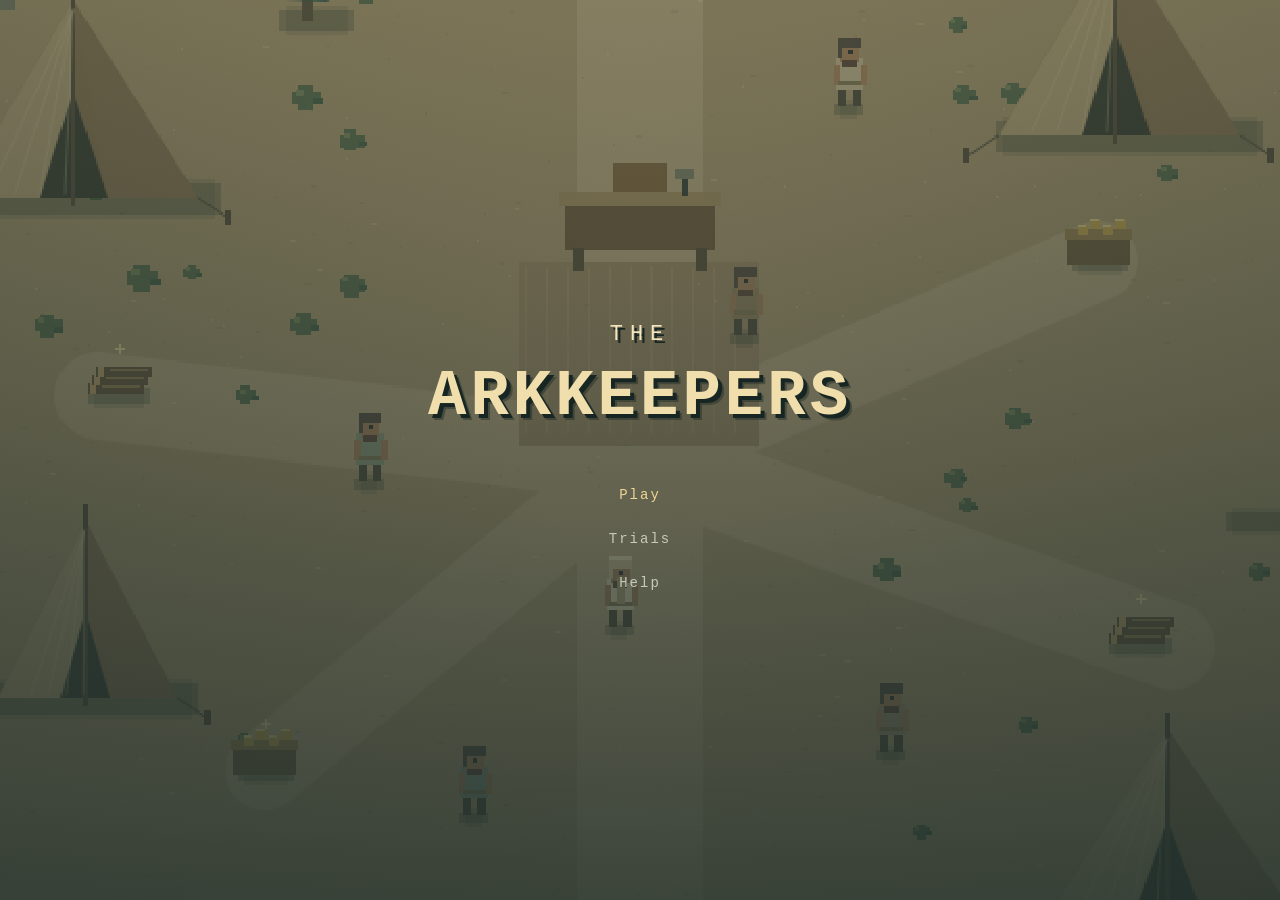
==== docs/index.html @ 7e16235a "Add The Arkkeepers game" ====
<!doctype html><html lang="en"><head><meta charset="utf-8"><meta name="viewport" content="width=device-width,initial-scale=1,viewport-fit=cover"><meta name="theme-color" content="#242b2b"><meta name="description" content="A small pixel-art adventure through the biblical stories of the Ark of the Covenant."><title>The Arkkeepers</title><link rel="stylesheet" href="game.css"><link rel="stylesheet" href="additions.css"></head><body>
<main id="game" aria-label="The Arkkeepers adventure">
<canvas id="world" width="768" height="432" tabindex="0" aria-label="Game world. Walk with WASD or arrow keys. Interact with E or Space. You can also click or tap a destination or object."></canvas>
<div id="hud" hidden><div class="quest"><span id="place"></span><p id="objective" role="status" aria-live="polite"></p><div id="satchel"></div></div><div class="hud-actions"><button id="audio" title="Sound starts with Play" aria-label="Sound on" aria-pressed="true"><span>♪</span><span id="audioLabel">Sound on</span><i class="audio-meter" aria-hidden="true"></i></button><button id="pause" aria-label="Pause game" title="Pause · Esc">Ⅱ</button></div></div>
<button id="interact" hidden></button><div id="hint" aria-live="polite"></div>
<section id="speech" hidden aria-label="Story dialogue"><span id="speaker"></span><div class="speech-pair"><p id="hebrew" lang="he" dir="rtl"></p><p id="words" aria-live="polite"></p></div><a id="speechSource" target="_blank" rel="noopener"></a><button id="advance" aria-label="Continue dialogue">↵</button></section>
<div id="chapterFade" aria-hidden="true"><span id="chapterNumber"></span><h2 id="chapterName"></h2></div>
<section id="title"><div class="title-block"><h1>THE<br><strong>ARKKEEPERS</strong></h1><div class="classic-menu"><button id="start">Play</button><button id="trials">Trials</button><button id="helpBtn">Help</button></div></div></section>
<dialog id="menu" aria-labelledby="menuTitle"><button id="close" class="close" aria-label="Close menu">×</button><h2 id="menuTitle">Paused</h2><button id="resume" class="menu-button">Resume</button><div class="pause-actions"><button id="menuModel">3D Ark</button><button id="menuAudio">Sound on</button><button id="controls">Help</button></div><details id="moreMenu"><summary>More</summary><div class="chapter-select" id="chapterSelect"></div><div class="menu-links"><button id="menuTrials">Trials</button><a href="research.html" target="_blank" rel="noopener">Sources & credits ↗</a><button id="newGame">Restart</button></div></details></dialog>
<section id="ending" hidden><canvas id="ark3d" width="1000" height="650" tabindex="0" aria-label="Rotatable 3D interpretive reconstruction of the Ark. Drag or use arrow keys to rotate; plus and minus to zoom."></canvas><div class="model-caption"><span id="modelMoment" class="tiny">THE JOURNEY’S END</span><h2 lang="he" dir="rtl">ארון הברית</h2><p>The Ark of the Covenant</p><small>Exodus 25 · interpretive reconstruction</small></div><div class="model-tools"><button id="modelLayers" aria-pressed="false">Lift cover</button><button id="modelReset" aria-label="Reset view">↺</button><a href="assets/ark.glb" download>Download ↓</a></div><div class="ending-links"><button id="modelContinue">Continue →</button><button id="replay">Play again</button></div><p id="modelHint">Drag to turn</p><p id="modelFallback" hidden>3D display is unavailable in this browser. The model can be downloaded below.</p></section>
<section id="encounter" hidden aria-labelledby="encounterTitle"><div class="encounter-heading"><div><span class="tiny encounter-mode"></span><h2 id="encounterTitle"></h2></div><button class="encounter-exit">Return</button></div><div class="battle-status"><div><span>Keeper company</span><b class="team-resolve"></b><div class="battle-meter"><i class="team-bar"></i></div></div><div><span class="enemy-name"></span><b class="rival-resolve"></b><div class="battle-meter"><i class="rival-bar"></i></div></div></div><canvas width="800" height="260" aria-label="Your three-person company faces an opposing company beside the Ark. Use the role and action buttons to take turns."></canvas><div class="battle-info"><span class="battle-count"></span><span class="intent" aria-live="polite"></span></div><div class="crew" role="group" aria-label="Choose a keeper role"></div><div class="moves" role="group" aria-label="Choose a tactic"></div><div class="battle-dialogue" aria-live="polite"><p class="battle-he" lang="he" dir="rtl"></p><p class="battle-en"></p></div></section>
<dialog id="help" aria-labelledby="helpTitle"><button id="closeHelp" class="close" aria-label="Close help">×</button><h2 id="helpTitle">Help</h2><p>Click or tap to walk.<br>Tap an object to use it.<br>Or use arrows / WASD + E.<br>Esc pauses.</p><button id="helpBack" class="menu-button">Back</button></dialog>
<div id="dayPassage" hidden aria-live="polite"><span id="passingDays"></span></div><div id="touchControls" hidden><div class="dpad" role="group" aria-label="Movement"><button data-dir="up" aria-label="Walk up">▲</button><button data-dir="left" aria-label="Walk left">◀</button><button data-dir="down" aria-label="Walk down">▼</button><button data-dir="right" aria-label="Walk right">▶</button></div><button id="touchAction" aria-label="Interact">●</button></div>
<div class="sr-only" id="worldDescription" aria-live="polite"></div>
</main><script type="module" src="game.js"></script></body></html>
---- docs/game.css ----
:root{font-family:ui-monospace,'Cascadia Mono','Courier New',monospace;color:#f3e6bf;background:#242b2b;color-scheme:dark;font-synthesis:none}*{box-sizing:border-box}html,body{margin:0;width:100%;height:100%;overflow:hidden}button,a{-webkit-tap-highlight-color:transparent}button{font:inherit;color:inherit;background:none;border:0;cursor:pointer}a{color:inherit;text-decoration:none}button:hover,a:hover{color:#e8bd64}button:focus-visible,a:focus-visible,canvas:focus-visible{outline:2px solid #ffe4a0;outline-offset:4px}[hidden]{display:none!important}#game{position:relative;width:100%;height:100%;overflow:hidden;background:#313a35}#world{display:block;width:100%;height:100%;object-fit:cover;image-rendering:pixelated;cursor:crosshair;outline:none;touch-action:none}#hud{position:absolute;inset:0;pointer-events:none;display:flex;justify-content:space-between;align-items:flex-start;padding:max(24px,env(safe-area-inset-top)) 28px}.quest{max-width:70%;text-shadow:2px 2px #302f26,0 2px 8px #302f26}.quest>span{font-size:10px;text-transform:uppercase;letter-spacing:2px;opacity:.7}.quest p{margin:9px 0;font-size:13px;line-height:1.5}.hud-actions{display:flex;gap:8px;pointer-events:auto}.hud-actions button{width:35px;height:35px;background:#282b27b0;border:1px solid #f0ddaa35;font-size:18px;box-shadow:2px 2px #252c2844}.hud-actions button[aria-pressed=true]{color:#e8bd64}#satchel{font-size:11px;color:#ecd399;min-height:16px}#interact{position:absolute;bottom:36px;left:50%;transform:translateX(-50%);background:#28342fe8;border:1px solid #dbc68780;box-shadow:3px 3px #16211e70;padding:13px 18px;font-size:12px;white-space:nowrap}#interact:hover{background:#35433b}#hint{position:absolute;bottom:90px;left:50%;transform:translateX(-50%);font-size:11px;text-shadow:1px 1px #222;text-align:center;max-width:80%;transition:opacity .25s;pointer-events:none}#speech{position:absolute;bottom:28px;left:50%;transform:translateX(-50%);width:min(650px,calc(100% - 48px));background:#252e2aef;box-shadow:4px 4px #17231d77;outline:1px solid #c7b67a77;outline-offset:-5px;padding:20px 58px 20px 22px;min-height:92px;cursor:pointer}#speaker{display:block;color:#d6b96b;font-size:10px;letter-spacing:2px;text-transform:uppercase}#words{font-size:14px;line-height:1.65;margin:8px 0 0}#advance{position:absolute;right:17px;bottom:20px;color:#d6b96b;font-size:19px;padding:6px}#title{position:absolute;inset:0;background:linear-gradient(90deg,#1c2b2aee 0%,#1c2b2ad4 28%,#1c2b2a30 70%,transparent);display:flex;align-items:center;padding:8vw;pointer-events:auto}.title-block{margin-bottom:45px}.tiny{font-size:9px;letter-spacing:2.6px;color:#dbbd78}h1{font-weight:400;font-size:22px;line-height:1.45;letter-spacing:7px;margin:24px 0 25px;text-shadow:3px 3px #172622}h1 strong{font-size:clamp(35px,5vw,68px);font-weight:900;letter-spacing:4px;color:#f0deac;text-shadow:4px 4px #172622,6px 6px #17262266}.title-block p{font-size:13px;line-height:1.9;color:#d5d3b9;margin-bottom:35px}.title-actions{display:flex;gap:24px;align-items:center}.title-actions button{font-size:13px;padding:13px 0;letter-spacing:.5px}.title-actions button:first-child{border-bottom:1px solid #cbb179;min-width:210px;text-align:left}.title-actions button span{float:right;color:#dbbd78}.start-help{position:absolute;bottom:36px;left:8vw;line-height:2;font-size:9px;letter-spacing:.5px;color:#c3c6ae}.start-help span{opacity:.65}.title-menu{position:absolute;right:26px;top:23px;font-size:20px;padding:10px}#chapterFade{position:absolute;inset:0;display:flex;flex-direction:column;align-items:center;justify-content:center;background:#202c2a;pointer-events:none;opacity:0;transition:opacity .6s}#chapterFade.show{opacity:1}#chapterNumber{font-size:12px;color:#b6a570;letter-spacing:5px}#chapterName{font-size:25px;font-weight:400;letter-spacing:3px;margin-top:20px}dialog{width:min(490px,calc(100% - 40px));max-height:90dvh;overflow:auto;padding:35px;background:#25332e;border:1px solid #c7b67a77;color:#e7dfc4;box-shadow:8px 8px #10201c44}dialog::backdrop{background:#14221edb;backdrop-filter:blur(3px)}.close{position:absolute;top:14px;right:17px;font-size:24px}dialog h2{font-size:23px;font-weight:400;margin:22px 0}.menu-button{border-top:1px solid #b1b89644;border-bottom:1px solid #b1b89644;display:block;width:100%;text-align:left;font-size:13px;padding:17px 0}.menu-button span{float:right;color:#dbbd78}.chapter-select{display:grid;grid-template-columns:1fr 1fr;gap:0 20px;margin:15px 0}.chapter-select button{text-align:left;font-size:11px;line-height:1.5;padding:13px 0;color:#bfc6b0}.chapter-select button.active{color:#e4c67f}.chapter-select button span{color:#968966;margin-right:8px}.menu-links{display:flex;flex-direction:column;align-items:flex-start;gap:16px;border-top:1px solid #b1b89644;padding-top:24px;font-size:11px}.menu-links button{padding:0}#menuNote{font-size:10px;color:#a1ad9a;line-height:1.8;margin:26px 0}dialog small{display:block;font-size:8px;color:#819582;line-height:1.9}#ending{position:absolute;inset:0;display:flex;flex-direction:column;justify-content:center;align-items:center;text-align:center;background:#1d2d29df;padding:30px}#ending h2{font-family:Georgia,serif;font-weight:400;font-size:clamp(43px,6vw,78px);line-height:1.2;margin:26px 0}#ending em{color:#d8bc74}#ending p{font-size:13px;line-height:2}#ending small{font-size:9px;color:#a4b59d}#ending button{font-size:12px;border-bottom:1px solid #bda972;padding:20px 0;margin:15px 0}#ending a{font-size:10px;color:#b5c0a9;margin-top:14px}#touchControls{position:absolute;bottom:max(20px,env(safe-area-inset-bottom));left:20px;right:20px;display:flex;justify-content:space-between;align-items:flex-end;pointer-events:none}.dpad{width:118px;height:82px;position:relative;pointer-events:auto}.dpad button{position:absolute;width:37px;height:37px;background:#1a2b2477;border:1px solid #f0ddaa33;font-size:11px;touch-action:none}.dpad [data-dir=up]{left:40px;top:0}.dpad [data-dir=left]{left:0;top:40px}.dpad [data-dir=down]{left:40px;top:40px}.dpad [data-dir=right]{left:80px;top:40px}#touchAction{width:48px;height:48px;background:#1a2b24aa;border:1px solid #dbc68788;pointer-events:auto;touch-action:none}.sr-only{position:absolute;width:1px;height:1px;padding:0;margin:-1px;overflow:hidden;clip:rect(0,0,0,0);white-space:nowrap;border:0}@media(pointer:coarse){#interact{bottom:120px}#hint{bottom:170px}#speech{bottom:125px;width:calc(100% - 32px)}#touchControls.story{opacity:.2;pointer-events:none}}@media(max-width:600px){#title{padding:30px;background:linear-gradient(90deg,#1c2b2ae8,#1c2b2a55)}.tiny{font-size:7px;letter-spacing:1.5px}h1{font-size:17px;letter-spacing:5px}h1 strong{font-size:36px;letter-spacing:1px}.title-block p{font-size:12px}.title-actions{gap:20px}.title-actions button:first-child{min-width:175px}.start-help{left:30px;font-size:8px;bottom:30px}.quest p{font-size:11px}.quest>span{font-size:8px;letter-spacing:1px}#hud{padding:20px 18px}.hud-actions{gap:5px}.hud-actions button{width:30px;height:30px;font-size:15px}#speech{padding:17px 42px 17px 18px}#words{font-size:12px}#speaker{font-size:9px}#chapterName{font-size:20px}#interact{font-size:10px;padding:11px 14px}dialog{padding:28px}.title-menu{right:12px;top:12px}}@media(max-height:500px){.title-block{margin-bottom:0}h1{margin:10px 0;font-size:14px}h1 strong{font-size:38px}.title-block p{margin:10px 0;font-size:11px}.title-actions button{font-size:11px;padding:8px 0}.start-help{bottom:15px;font-size:7px}#title{padding:40px 7vw}#speech{bottom:18px;min-height:75px;padding:13px 48px 13px 18px}#words{font-size:11px}#speaker{font-size:8px}#interact{bottom:23px}#hint{bottom:67px}#touchControls{bottom:12px}}@media(prefers-reduced-motion:reduce){*{transition:none!important}}
---- docs/additions.css ----
/* Quiet title, paired-language story, tactical encounters, and the ending model. */
button#audio{display:flex;gap:6px;align-items:center;width:auto;min-width:91px;padding:0 8px;font-size:10px;position:relative}#audio>span:first-child{font-size:16px}.audio-meter{display:block;width:4px;height:13px;background:#e4cc91;transform:scaleY(calc(.12 + var(--audio-level,0)));transform-origin:bottom;opacity:.8}#dayPassage{position:absolute;inset:0;pointer-events:none;display:grid;place-items:center;z-index:2;color:#f2dfaf;font-size:25px;letter-spacing:4px;text-shadow:2px 2px #27382d}#modelHint{position:absolute;top:22px;left:0;right:0;text-align:center;font-size:9px!important;color:#8eab98;pointer-events:none}.ending-links{flex-wrap:wrap}.ending-links #modelContinue{color:#f1d28f!important}#replay[hidden]{display:none!important}@media(max-width:680px){button#audio{font-size:8px;min-width:76px;gap:4px}.ending-links{gap:18px}#modelHint{font-size:8px!important;top:17px}}
#title{justify-content:center;text-align:center;background:linear-gradient(#1b2b2a55,#1b2b2ac9);padding:30px}.title-block{margin:0}.title-block h1{margin:20px 0 34px}.classic-menu{display:flex;flex-direction:column;align-items:center;gap:8px}.classic-menu button{min-width:200px;position:relative;padding:10px 26px;font-size:14px;letter-spacing:2px;color:#c5cbb6}.classic-menu button:hover,.classic-menu button:focus-visible{color:#f0d694;outline:none}.classic-menu button:hover:before,.classic-menu button:focus-visible:before{content:'▸';position:absolute;left:13px}.classic-menu button:first-child{color:#f0d694}.speech-pair{display:grid;grid-template-columns:1fr 1fr;gap:24px;align-items:center}.speech-pair #hebrew{font-family:'Times New Roman',serif;font-size:23px;line-height:1.55;margin:7px 0 0;color:#f3dfaa}.speech-pair #words{font-size:12px;line-height:1.7;margin:7px 0 0}#speech{width:min(840px,calc(100% - 48px));padding-bottom:17px}#speechSource{display:block;font-size:8px;letter-spacing:.3px;color:#a2b397;margin-top:11px;width:fit-content}#speechSource:hover{color:#dfc583}.battle-dialogue p{margin:0}#ending{background:#152322;padding:0;text-align:left;display:block}#ark3d{display:block;width:100%;height:100%;touch-action:none;outline:none}.model-caption{position:absolute;left:5%;bottom:100px;pointer-events:none}.model-caption h2{font-family:'Times New Roman',serif;font-size:34px!important;line-height:1.4!important;margin:14px 0 0!important;width:fit-content}.model-caption p{font-family:Georgia,serif;font-size:25px!important;line-height:1.5!important;margin:0}.model-caption small{font-size:9px!important;color:#9aa991!important}.model-tools{position:absolute;right:5%;bottom:110px;display:flex;gap:16px;align-items:center}.model-tools button,.model-tools a{font-size:10px!important;border:0!important;padding:8px 0!important;margin:0!important;color:#c8c8ad}.model-tools button[aria-pressed=true]{color:#e2c382}.ending-links{position:absolute;bottom:27px;left:5%;right:5%;display:flex;gap:30px;border-top:1px solid #cfc79c33;padding-top:18px}.ending-links button,.ending-links a{font-size:11px!important;margin:0!important;border:0!important;padding:5px 0!important}#modelFallback{position:absolute;top:40%;left:10%;right:10%;text-align:center;font-size:13px!important}#encounter{position:absolute;inset:0;background:#202f2b;z-index:5;display:flex;flex-direction:column;justify-content:center;padding:25px max(calc((100vw - 850px)/2),25px);overflow:auto}.encounter-heading{display:flex;justify-content:space-between;align-items:center;gap:15px}.encounter-heading h2{font-size:22px;font-weight:400;margin:10px 0 22px}.encounter-exit{font-size:10px;padding:10px 0}.battle-status{display:flex;justify-content:space-between;gap:50px;margin:0 0 14px}.battle-status>div{width:40%;max-width:260px}.battle-status span{font-size:11px}.battle-status b{float:right;font-size:10px;font-weight:400;color:#b8c3a9}.battle-meter{height:4px;background:#10231f;margin-top:8px}.battle-meter i{display:block;height:100%;background:#b4c68b;transition:width .25s}.battle-meter .rival-bar{background:#c6ac79}#encounter>canvas{width:100%;height:auto;max-height:31vh;object-fit:cover;image-rendering:pixelated;border-top:1px solid #d9c68b33;border-bottom:1px solid #d9c68b33}.battle-info{display:flex;justify-content:space-between;gap:15px;font-size:9px;margin:14px 0;color:#b5bda5}.intent{color:#e1c88e}.crew{display:flex;gap:20px;border-bottom:1px solid #b7c1a336;margin-bottom:12px}.crew-button{font-size:11px;padding:10px 0 13px;color:#a4b39c}.crew-button span{font-family:'Times New Roman',serif;font-size:15px;display:inline-block;margin-left:8px}.crew-button.selected{color:#e4ca89;border-bottom:2px solid #d3b978}.crew-button:disabled{opacity:.5}.moves{display:flex;gap:14px}.move-button{border:1px solid #b5bd9344;padding:12px 16px;background:#2a3b33;text-align:left;flex:1;max-width:50%}.move-button:hover{border-color:#d0be83}.move-button b{font-size:12px;font-weight:400;display:block}.move-button small{font-size:9px;display:block;margin-top:5px;color:#a3b599}.move-button:disabled{opacity:.35;cursor:default}.battle-dialogue{display:grid;grid-template-columns:1fr 1fr;gap:24px;align-items:center;min-height:60px;padding:18px 0 0}.battle-he{font-family:'Times New Roman',serif;font-size:20px;line-height:1.5;color:#e7cf96}.battle-en{font-size:11px;line-height:1.8;color:#c7cfb9}#help p{font-size:12px;line-height:2}#help .help-small{font-size:10px;color:#a9b69f}#help>a{font-size:10px;color:#dbbc7d;display:block;margin:22px 0}#helpBack{margin-top:25px}
@media(max-width:680px){.speech-pair{gap:14px}.speech-pair #hebrew{font-size:19px}.speech-pair #words{font-size:10px;line-height:1.7}#speech{padding:15px 40px 14px 17px;bottom:25px}.model-caption{bottom:160px;left:7%}.model-caption h2{font-size:28px!important}.model-caption p{font-size:21px!important}.model-tools{bottom:100px;left:7%;right:7%;gap:18px;flex-wrap:wrap}.model-tools button,.model-tools a{font-size:9px!important}.ending-links{left:7%;right:7%;gap:24px;bottom:22px}.ending-links button,.ending-links a{font-size:10px!important}#encounter{padding:20px 20px}.encounter-heading h2{font-size:18px;margin-bottom:18px}.battle-status{gap:20px}.battle-status>div{width:46%}.battle-status span{font-size:9px}.crew{gap:15px}.crew-button{font-size:9px}.crew-button span{font-size:12px;margin-left:4px}.move-button{padding:11px 12px}.move-button b{font-size:11px}.move-button small{font-size:8px}.battle-info{font-size:8px}.battle-he{font-size:18px}.battle-en{font-size:10px}.battle-dialogue{gap:14px}.classic-menu button{font-size:13px}}
@media(pointer:coarse){#speech{bottom:125px}}@media(max-height:550px){#encounter{justify-content:flex-start;padding-top:14px;padding-bottom:14px}.encounter-heading h2{margin:5px 0 8px}.battle-status{margin-bottom:8px}#encounter>canvas{max-height:27vh}.battle-info{margin:7px 0}.crew-button{padding:7px 0}.moves .move-button{padding:8px 12px}.battle-dialogue{padding-top:8px;min-height:35px}.battle-he{font-size:16px}.model-caption{bottom:88px}.model-caption h2{font-size:23px!important}.model-caption p{font-size:19px!important}.model-tools{bottom:93px}.ending-links{bottom:15px}.classic-menu{gap:0}.classic-menu button{padding:7px 22px}.title-block h1{margin:8px 0 15px}}

@media(max-width:680px) and (min-height:551px){.model-caption{top:8vh;bottom:auto;left:7%;right:7%;text-align:center}.model-caption h2{margin-left:auto!important;margin-right:auto!important}}
/* Simpler playfield: one objective, icon controls, and story dialogue. */
#place,#satchel,#hint,#chapterFade,#audioLabel,.audio-meter{display:none!important}
#hud{padding:20px;gap:16px}.quest{max-width:calc(100% - 100px)}.quest p{margin:7px 0;font-size:12px;line-height:1.4}.reading .quest{visibility:hidden}
button#audio{width:36px;min-width:36px;height:36px;padding:0;justify-content:center;font-size:18px}#audio>span:first-child{font-size:19px}#audio[aria-pressed=false]{opacity:.45}.hud-actions button{border:0;box-shadow:none;border-radius:3px}
#interact{padding:13px 20px;border-radius:3px;box-shadow:none;font-size:12px}
#speech{outline:0;border:1px solid #c7b67a40;box-shadow:none;border-radius:3px;padding-bottom:18px}#speechSource{position:absolute;right:20px;top:15px;margin:0;font-size:13px}#speaker{font-size:9px;letter-spacing:1px}#advance{bottom:14px}#speech .speech-pair{gap:22px}.speech-pair #words{font-size:13px;line-height:1.6}
#menu{width:min(320px,calc(100% - 40px));padding:28px;border-radius:4px;box-shadow:none}#menu h2{font-size:20px;margin:3px 0 22px}#resume{font-size:14px;border-top:0;padding:12px 0 18px}.pause-actions{display:flex;flex-direction:column;align-items:flex-start;gap:18px;padding:20px 0;font-size:13px}#moreMenu{border-top:1px solid #b1b89633;padding-top:16px;font-size:11px;color:#b5bfa8}#moreMenu summary{cursor:pointer;list-style:none;padding:2px 0}#moreMenu summary::after{content:' +';float:right}#moreMenu[open] summary::after{content:' −'}.chapter-select{grid-template-columns:1fr;margin:16px 0}.chapter-select button{padding:10px 0}.menu-links{gap:18px;padding-top:18px}.menu-links button,.menu-links a{font-size:11px}#help{width:min(320px,calc(100% - 40px));border-radius:4px}#help h2{font-size:20px;margin:0 0 20px}#help p{line-height:2.2}#helpBack{margin-top:20px}
.model-caption h2,.model-caption p,.model-caption small,#modelHint,.model-tools>a{display:none!important}.model-caption{top:28px;left:28px;bottom:auto;text-align:left}.model-caption .tiny{letter-spacing:1px;font-size:10px}.model-tools{right:28px;bottom:32px;gap:24px}.ending-links{bottom:28px;left:28px;right:auto;border:0;padding:0;gap:24px}.model-tools button{font-size:11px!important}#modelReset{font-size:20px!important}.ending-links button{font-size:12px!important}#modelContinue{min-height:44px}
@media(max-width:680px){#hud{padding:16px}.quest p{font-size:11px}.hud-actions button,button#audio{width:34px;min-width:34px;height:34px}#speech{width:calc(100% - 28px);bottom:18px;padding:14px 34px 16px 16px}.speech-pair #words{font-size:11px}.speech-pair #hebrew{font-size:19px}#speech .speech-pair{gap:14px}#speechSource{right:13px;top:12px}#advance{right:7px}.model-caption{top:22px;left:22px;right:auto;text-align:left}.model-tools{bottom:26px;right:22px;left:auto;gap:18px}.ending-links{bottom:24px;left:22px;right:auto;gap:18px}.model-tools button{font-size:10px!important}}
@media(pointer:coarse){#touchControls{left:16px;right:16px;bottom:max(16px,env(safe-area-inset-bottom))}.dpad{width:154px;height:104px}.dpad button{width:48px;height:48px;border-radius:5px;font-size:15px}.dpad [data-dir=up]{left:52px;top:0}.dpad [data-dir=left]{left:0;top:52px}.dpad [data-dir=down]{left:52px;top:52px}.dpad [data-dir=right]{left:104px;top:52px}#touchAction{width:58px;height:58px;border-radius:50%}#speech{bottom:18px}#touchControls.story{display:none}#interact{bottom:128px}}
.pause-actions{gap:6px}.pause-actions button{min-height:36px;text-align:left;width:100%}
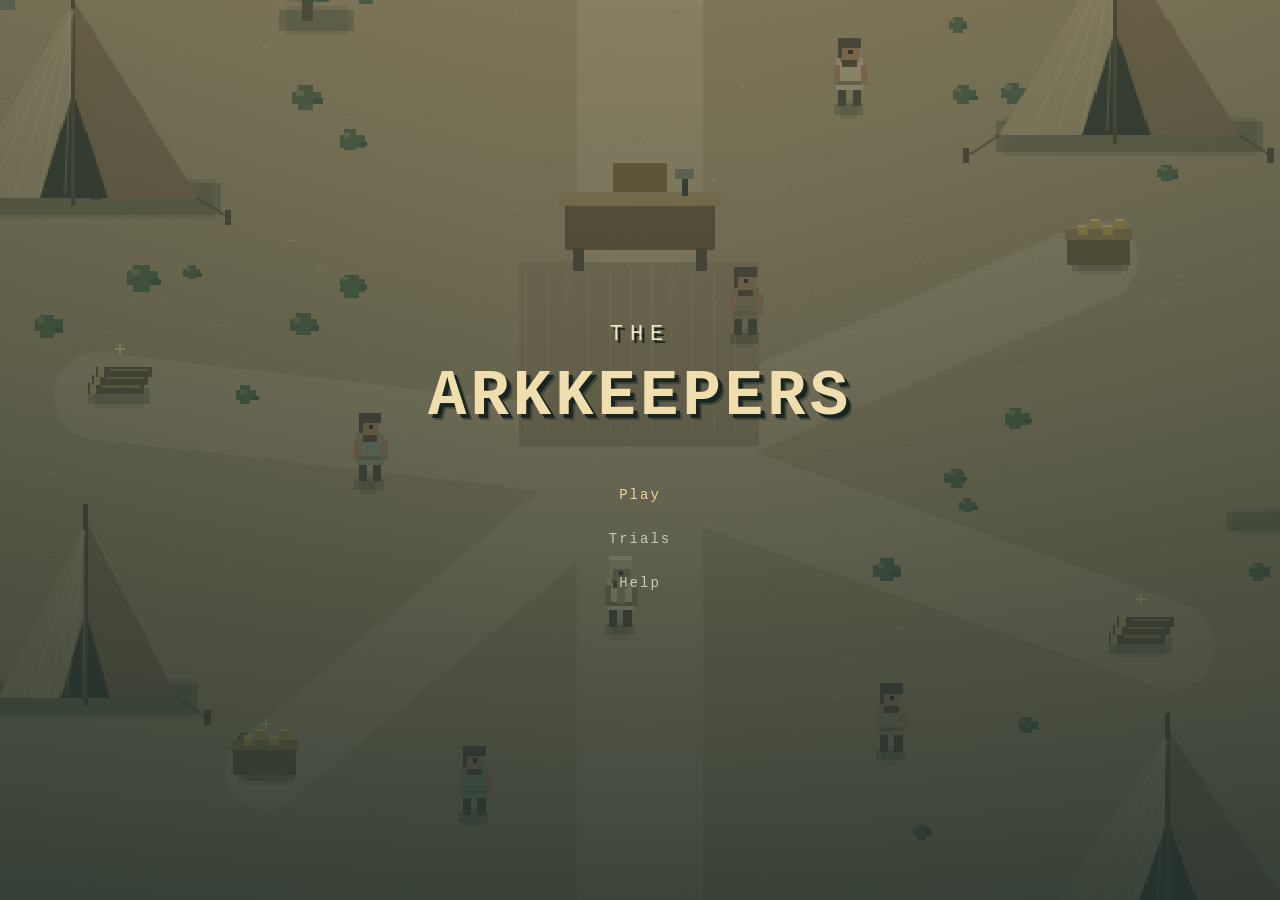
==== commit 33cd71f3: "Remove the research notes" ====
--- a/docs/index.html
+++ b/docs/index.html
@@ -1,4 +1,4 @@
-<!doctype html><html lang="en"><head><meta charset="utf-8"><meta name="viewport" content="width=device-width,initial-scale=1,viewport-fit=cover"><meta name="theme-color" content="#242b2b"><meta name="description" content="A small pixel-art adventure through the biblical stories of the Ark of the Covenant."><title>The Arkkeepers</title><link rel="stylesheet" href="game.css"><link rel="stylesheet" href="additions.css"></head><body>
+<!doctype html><html lang="en"><head><meta charset="utf-8"><meta name="viewport" content="width=device-width,initial-scale=1,viewport-fit=cover"><meta name="theme-color" content="#242b2b"><meta name="description" content="A small pixel-art adventure through the biblical stories of the Ark of the Covenant."><title>The Arkkeepers</title><link rel="stylesheet" href="styles/game.css"><link rel="stylesheet" href="styles/interface.css"></head><body>
 <main id="game" aria-label="The Arkkeepers adventure">
 <canvas id="world" width="768" height="432" tabindex="0" aria-label="Game world. Walk with WASD or arrow keys. Interact with E or Space. You can also click or tap a destination or object."></canvas>
 <div id="hud" hidden><div class="quest"><span id="place"></span><p id="objective" role="status" aria-live="polite"></p><div id="satchel"></div></div><div class="hud-actions"><button id="audio" title="Sound starts with Play" aria-label="Sound on" aria-pressed="true"><span>♪</span><span id="audioLabel">Sound on</span><i class="audio-meter" aria-hidden="true"></i></button><button id="pause" aria-label="Pause game" title="Pause · Esc">Ⅱ</button></div></div>
@@ -6,10 +6,10 @@
 <section id="speech" hidden aria-label="Story dialogue"><span id="speaker"></span><div class="speech-pair"><p id="hebrew" lang="he" dir="rtl"></p><p id="words" aria-live="polite"></p></div><a id="speechSource" target="_blank" rel="noopener"></a><button id="advance" aria-label="Continue dialogue">↵</button></section>
 <div id="chapterFade" aria-hidden="true"><span id="chapterNumber"></span><h2 id="chapterName"></h2></div>
 <section id="title"><div class="title-block"><h1>THE<br><strong>ARKKEEPERS</strong></h1><div class="classic-menu"><button id="start">Play</button><button id="trials">Trials</button><button id="helpBtn">Help</button></div></div></section>
-<dialog id="menu" aria-labelledby="menuTitle"><button id="close" class="close" aria-label="Close menu">×</button><h2 id="menuTitle">Paused</h2><button id="resume" class="menu-button">Resume</button><div class="pause-actions"><button id="menuModel">3D Ark</button><button id="menuAudio">Sound on</button><button id="controls">Help</button></div><details id="moreMenu"><summary>More</summary><div class="chapter-select" id="chapterSelect"></div><div class="menu-links"><button id="menuTrials">Trials</button><a href="research.html" target="_blank" rel="noopener">Sources & credits ↗</a><button id="newGame">Restart</button></div></details></dialog>
+<dialog id="menu" aria-labelledby="menuTitle"><button id="close" class="close" aria-label="Close menu">×</button><h2 id="menuTitle">Paused</h2><button id="resume" class="menu-button">Resume</button><div class="pause-actions"><button id="menuModel">3D Ark</button><button id="menuAudio">Sound on</button><button id="controls">Help</button></div><details id="moreMenu"><summary>More</summary><div class="chapter-select" id="chapterSelect"></div><div class="menu-links"><button id="menuTrials">Trials</button><button id="newGame">Restart</button></div></details></dialog>
 <section id="ending" hidden><canvas id="ark3d" width="1000" height="650" tabindex="0" aria-label="Rotatable 3D interpretive reconstruction of the Ark. Drag or use arrow keys to rotate; plus and minus to zoom."></canvas><div class="model-caption"><span id="modelMoment" class="tiny">THE JOURNEY’S END</span><h2 lang="he" dir="rtl">ארון הברית</h2><p>The Ark of the Covenant</p><small>Exodus 25 · interpretive reconstruction</small></div><div class="model-tools"><button id="modelLayers" aria-pressed="false">Lift cover</button><button id="modelReset" aria-label="Reset view">↺</button><a href="assets/ark.glb" download>Download ↓</a></div><div class="ending-links"><button id="modelContinue">Continue →</button><button id="replay">Play again</button></div><p id="modelHint">Drag to turn</p><p id="modelFallback" hidden>3D display is unavailable in this browser. The model can be downloaded below.</p></section>
 <section id="encounter" hidden aria-labelledby="encounterTitle"><div class="encounter-heading"><div><span class="tiny encounter-mode"></span><h2 id="encounterTitle"></h2></div><button class="encounter-exit">Return</button></div><div class="battle-status"><div><span>Keeper company</span><b class="team-resolve"></b><div class="battle-meter"><i class="team-bar"></i></div></div><div><span class="enemy-name"></span><b class="rival-resolve"></b><div class="battle-meter"><i class="rival-bar"></i></div></div></div><canvas width="800" height="260" aria-label="Your three-person company faces an opposing company beside the Ark. Use the role and action buttons to take turns."></canvas><div class="battle-info"><span class="battle-count"></span><span class="intent" aria-live="polite"></span></div><div class="crew" role="group" aria-label="Choose a keeper role"></div><div class="moves" role="group" aria-label="Choose a tactic"></div><div class="battle-dialogue" aria-live="polite"><p class="battle-he" lang="he" dir="rtl"></p><p class="battle-en"></p></div></section>
 <dialog id="help" aria-labelledby="helpTitle"><button id="closeHelp" class="close" aria-label="Close help">×</button><h2 id="helpTitle">Help</h2><p>Click or tap to walk.<br>Tap an object to use it.<br>Or use arrows / WASD + E.<br>Esc pauses.</p><button id="helpBack" class="menu-button">Back</button></dialog>
 <div id="dayPassage" hidden aria-live="polite"><span id="passingDays"></span></div><div id="touchControls" hidden><div class="dpad" role="group" aria-label="Movement"><button data-dir="up" aria-label="Walk up">▲</button><button data-dir="left" aria-label="Walk left">◀</button><button data-dir="down" aria-label="Walk down">▼</button><button data-dir="right" aria-label="Walk right">▶</button></div><button id="touchAction" aria-label="Interact">●</button></div>
 <div class="sr-only" id="worldDescription" aria-live="polite"></div>
-</main><script type="module" src="game.js"></script></body></html>
+</main><script type="module" src="game/game.js"></script></body></html>
--- a/docs/styles/game.css
+++ b/docs/styles/game.css
@@ -0,0 +1 @@
+:root{font-family:ui-monospace,'Cascadia Mono','Courier New',monospace;color:#f3e6bf;background:#242b2b;color-scheme:dark;font-synthesis:none}*{box-sizing:border-box}html,body{margin:0;width:100%;height:100%;overflow:hidden}button,a{-webkit-tap-highlight-color:transparent}button{font:inherit;color:inherit;background:none;border:0;cursor:pointer}a{color:inherit;text-decoration:none}button:hover,a:hover{color:#e8bd64}button:focus-visible,a:focus-visible,canvas:focus-visible{outline:2px solid #ffe4a0;outline-offset:4px}[hidden]{display:none!important}#game{position:relative;width:100%;height:100%;overflow:hidden;background:#313a35}#world{display:block;width:100%;height:100%;object-fit:cover;image-rendering:pixelated;cursor:crosshair;outline:none;touch-action:none}#hud{position:absolute;inset:0;pointer-events:none;display:flex;justify-content:space-between;align-items:flex-start;padding:max(24px,env(safe-area-inset-top)) 28px}.quest{max-width:70%;text-shadow:2px 2px #302f26,0 2px 8px #302f26}.quest>span{font-size:10px;text-transform:uppercase;letter-spacing:2px;opacity:.7}.quest p{margin:9px 0;font-size:13px;line-height:1.5}.hud-actions{display:flex;gap:8px;pointer-events:auto}.hud-actions button{width:35px;height:35px;background:#282b27b0;border:1px solid #f0ddaa35;font-size:18px;box-shadow:2px 2px #252c2844}.hud-actions button[aria-pressed=true]{color:#e8bd64}#satchel{font-size:11px;color:#ecd399;min-height:16px}#interact{position:absolute;bottom:36px;left:50%;transform:translateX(-50%);background:#28342fe8;border:1px solid #dbc68780;box-shadow:3px 3px #16211e70;padding:13px 18px;font-size:12px;white-space:nowrap}#interact:hover{background:#35433b}#hint{position:absolute;bottom:90px;left:50%;transform:translateX(-50%);font-size:11px;text-shadow:1px 1px #222;text-align:center;max-width:80%;transition:opacity .25s;pointer-events:none}#speech{position:absolute;bottom:28px;left:50%;transform:translateX(-50%);width:min(650px,calc(100% - 48px));background:#252e2aef;box-shadow:4px 4px #17231d77;outline:1px solid #c7b67a77;outline-offset:-5px;padding:20px 58px 20px 22px;min-height:92px;cursor:pointer}#speaker{display:block;color:#d6b96b;font-size:10px;letter-spacing:2px;text-transform:uppercase}#words{font-size:14px;line-height:1.65;margin:8px 0 0}#advance{position:absolute;right:17px;bottom:20px;color:#d6b96b;font-size:19px;padding:6px}#title{position:absolute;inset:0;background:linear-gradient(90deg,#1c2b2aee 0%,#1c2b2ad4 28%,#1c2b2a30 70%,transparent);display:flex;align-items:center;padding:8vw;pointer-events:auto}.title-block{margin-bottom:45px}.tiny{font-size:9px;letter-spacing:2.6px;color:#dbbd78}h1{font-weight:400;font-size:22px;line-height:1.45;letter-spacing:7px;margin:24px 0 25px;text-shadow:3px 3px #172622}h1 strong{font-size:clamp(35px,5vw,68px);font-weight:900;letter-spacing:4px;color:#f0deac;text-shadow:4px 4px #172622,6px 6px #17262266}.title-block p{font-size:13px;line-height:1.9;color:#d5d3b9;margin-bottom:35px}.title-actions{display:flex;gap:24px;align-items:center}.title-actions button{font-size:13px;padding:13px 0;letter-spacing:.5px}.title-actions button:first-child{border-bottom:1px solid #cbb179;min-width:210px;text-align:left}.title-actions button span{float:right;color:#dbbd78}.start-help{position:absolute;bottom:36px;left:8vw;line-height:2;font-size:9px;letter-spacing:.5px;color:#c3c6ae}.start-help span{opacity:.65}.title-menu{position:absolute;right:26px;top:23px;font-size:20px;padding:10px}#chapterFade{position:absolute;inset:0;display:flex;flex-direction:column;align-items:center;justify-content:center;background:#202c2a;pointer-events:none;opacity:0;transition:opacity .6s}#chapterFade.show{opacity:1}#chapterNumber{font-size:12px;color:#b6a570;letter-spacing:5px}#chapterName{font-size:25px;font-weight:400;letter-spacing:3px;margin-top:20px}dialog{width:min(490px,calc(100% - 40px));max-height:90dvh;overflow:auto;padding:35px;background:#25332e;border:1px solid #c7b67a77;color:#e7dfc4;box-shadow:8px 8px #10201c44}dialog::backdrop{background:#14221edb;backdrop-filter:blur(3px)}.close{position:absolute;top:14px;right:17px;font-size:24px}dialog h2{font-size:23px;font-weight:400;margin:22px 0}.menu-button{border-top:1px solid #b1b89644;border-bottom:1px solid #b1b89644;display:block;width:100%;text-align:left;font-size:13px;padding:17px 0}.menu-button span{float:right;color:#dbbd78}.chapter-select{display:grid;grid-template-columns:1fr 1fr;gap:0 20px;margin:15px 0}.chapter-select button{text-align:left;font-size:11px;line-height:1.5;padding:13px 0;color:#bfc6b0}.chapter-select button.active{color:#e4c67f}.chapter-select button span{color:#968966;margin-right:8px}.menu-links{display:flex;flex-direction:column;align-items:flex-start;gap:16px;border-top:1px solid #b1b89644;padding-top:24px;font-size:11px}.menu-links button{padding:0}#menuNote{font-size:10px;color:#a1ad9a;line-height:1.8;margin:26px 0}dialog small{display:block;font-size:8px;color:#819582;line-height:1.9}#ending{position:absolute;inset:0;display:flex;flex-direction:column;justify-content:center;align-items:center;text-align:center;background:#1d2d29df;padding:30px}#ending h2{font-family:Georgia,serif;font-weight:400;font-size:clamp(43px,6vw,78px);line-height:1.2;margin:26px 0}#ending em{color:#d8bc74}#ending p{font-size:13px;line-height:2}#ending small{font-size:9px;color:#a4b59d}#ending button{font-size:12px;border-bottom:1px solid #bda972;padding:20px 0;margin:15px 0}#ending a{font-size:10px;color:#b5c0a9;margin-top:14px}#touchControls{position:absolute;bottom:max(20px,env(safe-area-inset-bottom));left:20px;right:20px;display:flex;justify-content:space-between;align-items:flex-end;pointer-events:none}.dpad{width:118px;height:82px;position:relative;pointer-events:auto}.dpad button{position:absolute;width:37px;height:37px;background:#1a2b2477;border:1px solid #f0ddaa33;font-size:11px;touch-action:none}.dpad [data-dir=up]{left:40px;top:0}.dpad [data-dir=left]{left:0;top:40px}.dpad [data-dir=down]{left:40px;top:40px}.dpad [data-dir=right]{left:80px;top:40px}#touchAction{width:48px;height:48px;background:#1a2b24aa;border:1px solid #dbc68788;pointer-events:auto;touch-action:none}.sr-only{position:absolute;width:1px;height:1px;padding:0;margin:-1px;overflow:hidden;clip:rect(0,0,0,0);white-space:nowrap;border:0}@media(pointer:coarse){#interact{bottom:120px}#hint{bottom:170px}#speech{bottom:125px;width:calc(100% - 32px)}#touchControls.story{opacity:.2;pointer-events:none}}@media(max-width:600px){#title{padding:30px;background:linear-gradient(90deg,#1c2b2ae8,#1c2b2a55)}.tiny{font-size:7px;letter-spacing:1.5px}h1{font-size:17px;letter-spacing:5px}h1 strong{font-size:36px;letter-spacing:1px}.title-block p{font-size:12px}.title-actions{gap:20px}.title-actions button:first-child{min-width:175px}.start-help{left:30px;font-size:8px;bottom:30px}.quest p{font-size:11px}.quest>span{font-size:8px;letter-spacing:1px}#hud{padding:20px 18px}.hud-actions{gap:5px}.hud-actions button{width:30px;height:30px;font-size:15px}#speech{padding:17px 42px 17px 18px}#words{font-size:12px}#speaker{font-size:9px}#chapterName{font-size:20px}#interact{font-size:10px;padding:11px 14px}dialog{padding:28px}.title-menu{right:12px;top:12px}}@media(max-height:500px){.title-block{margin-bottom:0}h1{margin:10px 0;font-size:14px}h1 strong{font-size:38px}.title-block p{margin:10px 0;font-size:11px}.title-actions button{font-size:11px;padding:8px 0}.start-help{bottom:15px;font-size:7px}#title{padding:40px 7vw}#speech{bottom:18px;min-height:75px;padding:13px 48px 13px 18px}#words{font-size:11px}#speaker{font-size:8px}#interact{bottom:23px}#hint{bottom:67px}#touchControls{bottom:12px}}@media(prefers-reduced-motion:reduce){*{transition:none!important}}
--- a/docs/styles/interface.css
+++ b/docs/styles/interface.css
@@ -0,0 +1,18 @@
+/* Quiet title, paired-language story, tactical encounters, and the ending model. */
+button#audio{display:flex;gap:6px;align-items:center;width:auto;min-width:91px;padding:0 8px;font-size:10px;position:relative}#audio>span:first-child{font-size:16px}.audio-meter{display:block;width:4px;height:13px;background:#e4cc91;transform:scaleY(calc(.12 + var(--audio-level,0)));transform-origin:bottom;opacity:.8}#dayPassage{position:absolute;inset:0;pointer-events:none;display:grid;place-items:center;z-index:2;color:#f2dfaf;font-size:25px;letter-spacing:4px;text-shadow:2px 2px #27382d}#modelHint{position:absolute;top:22px;left:0;right:0;text-align:center;font-size:9px!important;color:#8eab98;pointer-events:none}.ending-links{flex-wrap:wrap}.ending-links #modelContinue{color:#f1d28f!important}#replay[hidden]{display:none!important}@media(max-width:680px){button#audio{font-size:8px;min-width:76px;gap:4px}.ending-links{gap:18px}#modelHint{font-size:8px!important;top:17px}}
+#title{justify-content:center;text-align:center;background:linear-gradient(#1b2b2a55,#1b2b2ac9);padding:30px}.title-block{margin:0}.title-block h1{margin:20px 0 34px}.classic-menu{display:flex;flex-direction:column;align-items:center;gap:8px}.classic-menu button{min-width:200px;position:relative;padding:10px 26px;font-size:14px;letter-spacing:2px;color:#c5cbb6}.classic-menu button:hover,.classic-menu button:focus-visible{color:#f0d694;outline:none}.classic-menu button:hover:before,.classic-menu button:focus-visible:before{content:'▸';position:absolute;left:13px}.classic-menu button:first-child{color:#f0d694}.speech-pair{display:grid;grid-template-columns:1fr 1fr;gap:24px;align-items:center}.speech-pair #hebrew{font-family:'Times New Roman',serif;font-size:23px;line-height:1.55;margin:7px 0 0;color:#f3dfaa}.speech-pair #words{font-size:12px;line-height:1.7;margin:7px 0 0}#speech{width:min(840px,calc(100% - 48px));padding-bottom:17px}#speechSource{display:block;font-size:8px;letter-spacing:.3px;color:#a2b397;margin-top:11px;width:fit-content}#speechSource:hover{color:#dfc583}.battle-dialogue p{margin:0}#ending{background:#152322;padding:0;text-align:left;display:block}#ark3d{display:block;width:100%;height:100%;touch-action:none;outline:none}.model-caption{position:absolute;left:5%;bottom:100px;pointer-events:none}.model-caption h2{font-family:'Times New Roman',serif;font-size:34px!important;line-height:1.4!important;margin:14px 0 0!important;width:fit-content}.model-caption p{font-family:Georgia,serif;font-size:25px!important;line-height:1.5!important;margin:0}.model-caption small{font-size:9px!important;color:#9aa991!important}.model-tools{position:absolute;right:5%;bottom:110px;display:flex;gap:16px;align-items:center}.model-tools button,.model-tools a{font-size:10px!important;border:0!important;padding:8px 0!important;margin:0!important;color:#c8c8ad}.model-tools button[aria-pressed=true]{color:#e2c382}.ending-links{position:absolute;bottom:27px;left:5%;right:5%;display:flex;gap:30px;border-top:1px solid #cfc79c33;padding-top:18px}.ending-links button,.ending-links a{font-size:11px!important;margin:0!important;border:0!important;padding:5px 0!important}#modelFallback{position:absolute;top:40%;left:10%;right:10%;text-align:center;font-size:13px!important}#encounter{position:absolute;inset:0;background:#202f2b;z-index:5;display:flex;flex-direction:column;justify-content:center;padding:25px max(calc((100vw - 850px)/2),25px);overflow:auto}.encounter-heading{display:flex;justify-content:space-between;align-items:center;gap:15px}.encounter-heading h2{font-size:22px;font-weight:400;margin:10px 0 22px}.encounter-exit{font-size:10px;padding:10px 0}.battle-status{display:flex;justify-content:space-between;gap:50px;margin:0 0 14px}.battle-status>div{width:40%;max-width:260px}.battle-status span{font-size:11px}.battle-status b{float:right;font-size:10px;font-weight:400;color:#b8c3a9}.battle-meter{height:4px;background:#10231f;margin-top:8px}.battle-meter i{display:block;height:100%;background:#b4c68b;transition:width .25s}.battle-meter .rival-bar{background:#c6ac79}#encounter>canvas{width:100%;height:auto;max-height:31vh;object-fit:cover;image-rendering:pixelated;border-top:1px solid #d9c68b33;border-bottom:1px solid #d9c68b33}.battle-info{display:flex;justify-content:space-between;gap:15px;font-size:9px;margin:14px 0;color:#b5bda5}.intent{color:#e1c88e}.crew{display:flex;gap:20px;border-bottom:1px solid #b7c1a336;margin-bottom:12px}.crew-button{font-size:11px;padding:10px 0 13px;color:#a4b39c}.crew-button span{font-family:'Times New Roman',serif;font-size:15px;display:inline-block;margin-left:8px}.crew-button.selected{color:#e4ca89;border-bottom:2px solid #d3b978}.crew-button:disabled{opacity:.5}.moves{display:flex;gap:14px}.move-button{border:1px solid #b5bd9344;padding:12px 16px;background:#2a3b33;text-align:left;flex:1;max-width:50%}.move-button:hover{border-color:#d0be83}.move-button b{font-size:12px;font-weight:400;display:block}.move-button small{font-size:9px;display:block;margin-top:5px;color:#a3b599}.move-button:disabled{opacity:.35;cursor:default}.battle-dialogue{display:grid;grid-template-columns:1fr 1fr;gap:24px;align-items:center;min-height:60px;padding:18px 0 0}.battle-he{font-family:'Times New Roman',serif;font-size:20px;line-height:1.5;color:#e7cf96}.battle-en{font-size:11px;line-height:1.8;color:#c7cfb9}#help p{font-size:12px;line-height:2}#help .help-small{font-size:10px;color:#a9b69f}#help>a{font-size:10px;color:#dbbc7d;display:block;margin:22px 0}#helpBack{margin-top:25px}
+@media(max-width:680px){.speech-pair{gap:14px}.speech-pair #hebrew{font-size:19px}.speech-pair #words{font-size:10px;line-height:1.7}#speech{padding:15px 40px 14px 17px;bottom:25px}.model-caption{bottom:160px;left:7%}.model-caption h2{font-size:28px!important}.model-caption p{font-size:21px!important}.model-tools{bottom:100px;left:7%;right:7%;gap:18px;flex-wrap:wrap}.model-tools button,.model-tools a{font-size:9px!important}.ending-links{left:7%;right:7%;gap:24px;bottom:22px}.ending-links button,.ending-links a{font-size:10px!important}#encounter{padding:20px 20px}.encounter-heading h2{font-size:18px;margin-bottom:18px}.battle-status{gap:20px}.battle-status>div{width:46%}.battle-status span{font-size:9px}.crew{gap:15px}.crew-button{font-size:9px}.crew-button span{font-size:12px;margin-left:4px}.move-button{padding:11px 12px}.move-button b{font-size:11px}.move-button small{font-size:8px}.battle-info{font-size:8px}.battle-he{font-size:18px}.battle-en{font-size:10px}.battle-dialogue{gap:14px}.classic-menu button{font-size:13px}}
+@media(pointer:coarse){#speech{bottom:125px}}@media(max-height:550px){#encounter{justify-content:flex-start;padding-top:14px;padding-bottom:14px}.encounter-heading h2{margin:5px 0 8px}.battle-status{margin-bottom:8px}#encounter>canvas{max-height:27vh}.battle-info{margin:7px 0}.crew-button{padding:7px 0}.moves .move-button{padding:8px 12px}.battle-dialogue{padding-top:8px;min-height:35px}.battle-he{font-size:16px}.model-caption{bottom:88px}.model-caption h2{font-size:23px!important}.model-caption p{font-size:19px!important}.model-tools{bottom:93px}.ending-links{bottom:15px}.classic-menu{gap:0}.classic-menu button{padding:7px 22px}.title-block h1{margin:8px 0 15px}}
+
+@media(max-width:680px) and (min-height:551px){.model-caption{top:8vh;bottom:auto;left:7%;right:7%;text-align:center}.model-caption h2{margin-left:auto!important;margin-right:auto!important}}
+/* Simpler playfield: one objective, icon controls, and story dialogue. */
+#place,#satchel,#hint,#chapterFade,#audioLabel,.audio-meter{display:none!important}
+#hud{padding:20px;gap:16px}.quest{max-width:calc(100% - 100px)}.quest p{margin:7px 0;font-size:12px;line-height:1.4}.reading .quest{visibility:hidden}
+button#audio{width:36px;min-width:36px;height:36px;padding:0;justify-content:center;font-size:18px}#audio>span:first-child{font-size:19px}#audio[aria-pressed=false]{opacity:.45}.hud-actions button{border:0;box-shadow:none;border-radius:3px}
+#interact{padding:13px 20px;border-radius:3px;box-shadow:none;font-size:12px}
+#speech{outline:0;border:1px solid #c7b67a40;box-shadow:none;border-radius:3px;padding-bottom:18px}#speechSource{position:absolute;right:20px;top:15px;margin:0;font-size:13px}#speaker{font-size:9px;letter-spacing:1px}#advance{bottom:14px}#speech .speech-pair{gap:22px}.speech-pair #words{font-size:13px;line-height:1.6}
+#menu{width:min(320px,calc(100% - 40px));padding:28px;border-radius:4px;box-shadow:none}#menu h2{font-size:20px;margin:3px 0 22px}#resume{font-size:14px;border-top:0;padding:12px 0 18px}.pause-actions{display:flex;flex-direction:column;align-items:flex-start;gap:18px;padding:20px 0;font-size:13px}#moreMenu{border-top:1px solid #b1b89633;padding-top:16px;font-size:11px;color:#b5bfa8}#moreMenu summary{cursor:pointer;list-style:none;padding:2px 0}#moreMenu summary::after{content:' +';float:right}#moreMenu[open] summary::after{content:' −'}.chapter-select{grid-template-columns:1fr;margin:16px 0}.chapter-select button{padding:10px 0}.menu-links{gap:18px;padding-top:18px}.menu-links button,.menu-links a{font-size:11px}#help{width:min(320px,calc(100% - 40px));border-radius:4px}#help h2{font-size:20px;margin:0 0 20px}#help p{line-height:2.2}#helpBack{margin-top:20px}
+.model-caption h2,.model-caption p,.model-caption small,#modelHint,.model-tools>a{display:none!important}.model-caption{top:28px;left:28px;bottom:auto;text-align:left}.model-caption .tiny{letter-spacing:1px;font-size:10px}.model-tools{right:28px;bottom:32px;gap:24px}.ending-links{bottom:28px;left:28px;right:auto;border:0;padding:0;gap:24px}.model-tools button{font-size:11px!important}#modelReset{font-size:20px!important}.ending-links button{font-size:12px!important}#modelContinue{min-height:44px}
+@media(max-width:680px){#hud{padding:16px}.quest p{font-size:11px}.hud-actions button,button#audio{width:34px;min-width:34px;height:34px}#speech{width:calc(100% - 28px);bottom:18px;padding:14px 34px 16px 16px}.speech-pair #words{font-size:11px}.speech-pair #hebrew{font-size:19px}#speech .speech-pair{gap:14px}#speechSource{right:13px;top:12px}#advance{right:7px}.model-caption{top:22px;left:22px;right:auto;text-align:left}.model-tools{bottom:26px;right:22px;left:auto;gap:18px}.ending-links{bottom:24px;left:22px;right:auto;gap:18px}.model-tools button{font-size:10px!important}}
+@media(pointer:coarse){#touchControls{left:16px;right:16px;bottom:max(16px,env(safe-area-inset-bottom))}.dpad{width:154px;height:104px}.dpad button{width:48px;height:48px;border-radius:5px;font-size:15px}.dpad [data-dir=up]{left:52px;top:0}.dpad [data-dir=left]{left:0;top:52px}.dpad [data-dir=down]{left:52px;top:52px}.dpad [data-dir=right]{left:104px;top:52px}#touchAction{width:58px;height:58px;border-radius:50%}#speech{bottom:18px}#touchControls.story{display:none}#interact{bottom:128px}}
+.pause-actions{gap:6px}.pause-actions button{min-height:36px;text-align:left;width:100%}
